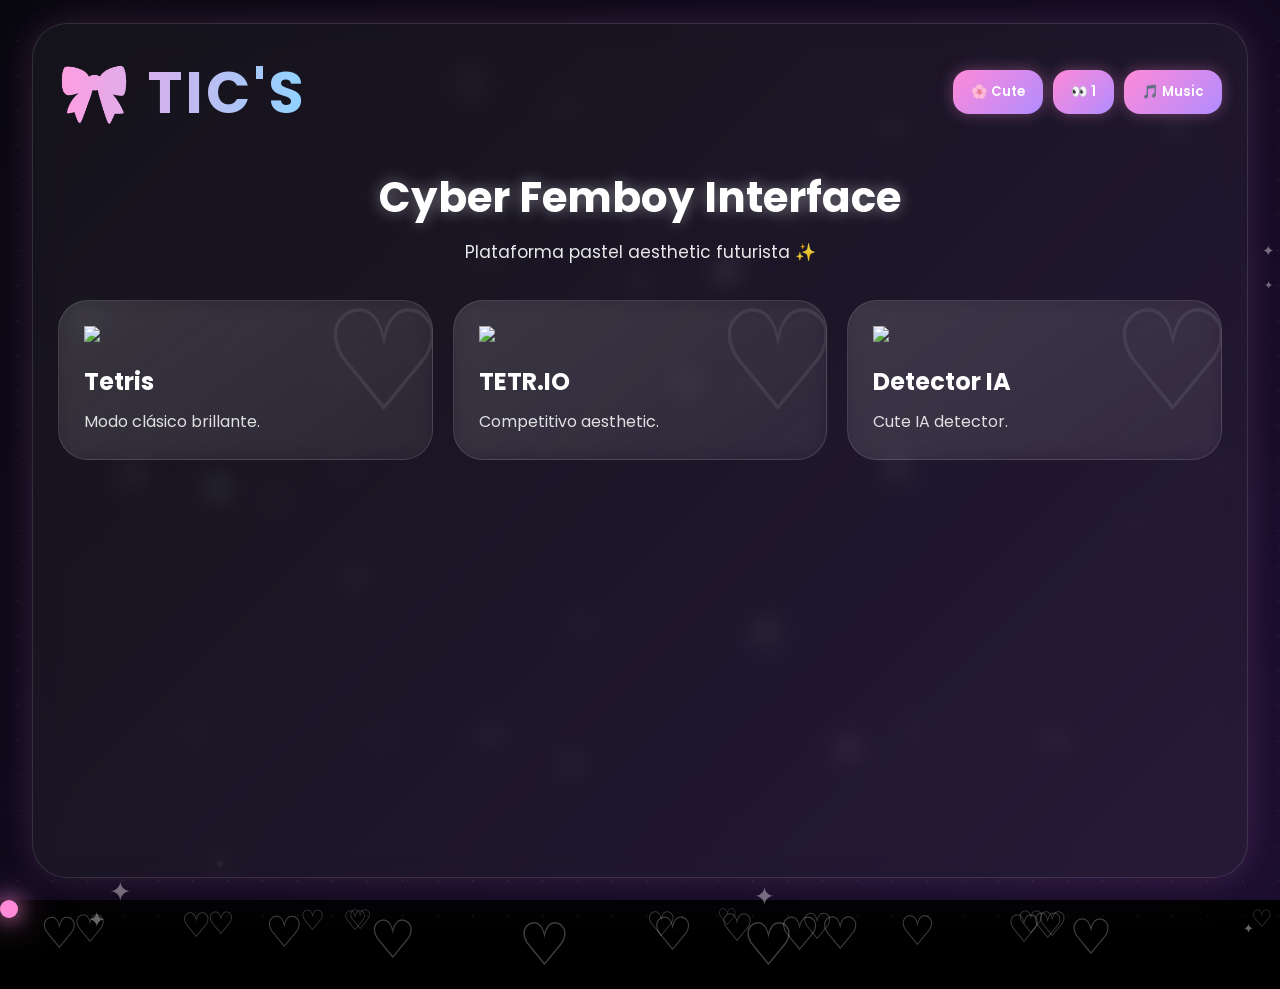
==== index.html @ a2b78b10 "Cambiar a index" ====
<!DOCTYPE html>
<html lang="es">
<head>
<meta charset="UTF-8">
<meta name="viewport" content="width=device-width, initial-scale=1.0">

<title>✨ TIC'S Cute Core ✨</title>

<link rel="preconnect" href="https://fonts.googleapis.com">

<link href="https://fonts.googleapis.com/css2?family=Poppins:wght@300;400;500;600;700&display=swap" rel="stylesheet">

<style>

:root{

    --pink:#ff8ad8;
    --blue:#8fd3ff;
    --purple:#b18cff;

    --text:white;
}

*{
    margin:0;
    padding:0;
    box-sizing:border-box;
    font-family:'Poppins',sans-serif;
}

body{

    min-height:100vh;

    overflow:hidden;

    color:var(--text);

    background:black;

    position:relative;
}

/* VIDEO */

#bgVideo{

    position:fixed;

    top:0;

    left:0;

    width:100%;

    height:100%;

    object-fit:cover;

    z-index:-2;
}

/* OSCURECER VIDEO */

body::before{

    content:"";

    position:fixed;

    inset:0;

    background:
    linear-gradient(
    135deg,
    rgba(18,15,31,0.45),
    rgba(36,21,63,0.45),
    rgba(63,31,104,0.45));

    backdrop-filter:blur(2px);

    z-index:-1;
}

/* ESTRELLAS */

body::after{

    content:"";

    position:absolute;

    inset:0;

    background-image:
    radial-gradient(white 1px, transparent 1px);

    background-size:35px 35px;

    opacity:0.06;

    pointer-events:none;
}

/* PANEL */

.panel{

    position:relative;

    z-index:2;

    width:95%;

    height:95vh;

    margin:2.5vh auto;

    padding:25px;

    overflow:auto;

    border-radius:35px;

    background:rgba(255,255,255,0.05);

    backdrop-filter:blur(12px);

    border:1px solid rgba(255,255,255,0.12);

    box-shadow:
    0 0 30px rgba(255,138,216,0.12),
    0 0 80px rgba(177,140,255,0.08);
}

.panel::-webkit-scrollbar{
    width:8px;
}

.panel::-webkit-scrollbar-thumb{

    background:linear-gradient(
    var(--pink),
    var(--blue));

    border-radius:20px;
}

/* TOP */

.topbar{

    display:flex;

    justify-content:space-between;

    align-items:center;

    flex-wrap:wrap;

    gap:15px;
}

.logo{

    font-size:58px;

    font-weight:700;

    letter-spacing:3px;

    background:
    linear-gradient(
    90deg,
    #ff9de1,
    #8fd3ff,
    #ffffff,
    #ffb7e8);

    background-size:300%;

    -webkit-background-clip:text;

    -webkit-text-fill-color:transparent;

    animation:shine 6s linear infinite;
}

@keyframes shine{

    0%{
        background-position:0%;
    }

    100%{
        background-position:300%;
    }
}

.top-buttons{

    display:flex;

    gap:10px;

    flex-wrap:wrap;
}

.top-btn{

    border:none;

    padding:12px 18px;

    border-radius:16px;

    cursor:pointer;

    color:white;

    font-weight:600;

    background:
    linear-gradient(
    135deg,
    var(--pink),
    var(--purple));

    box-shadow:
    0 0 15px rgba(255,138,216,0.35);

    transition:0.3s;
}

.top-btn:hover{

    transform:
    translateY(-3px)
    scale(1.05);
}

/* TEXTO */

.descripcion{

    margin-top:30px;

    text-align:center;
}

.descripcion h2{

    font-size:42px;

    margin-bottom:10px;

    text-shadow:
    0 0 15px rgba(255,255,255,0.4);
}

.descripcion p{

    opacity:0.9;

    font-size:17px;
}

/* CARDS */

.grid{

    display:grid;

    grid-template-columns:
    repeat(auto-fit,minmax(220px,1fr));

    gap:20px;

    margin-top:35px;
}

.card{

    position:relative;

    overflow:hidden;

    padding:25px;

    border-radius:30px;

    background:
    linear-gradient(
    145deg,
    rgba(255,255,255,0.10),
    rgba(255,255,255,0.03));

    border:1px solid rgba(255,255,255,0.12);

    backdrop-filter:blur(10px);

    transition:0.45s;

    cursor:pointer;
}

.card:hover{

    transform:
    translateY(-10px)
    scale(1.03);

    box-shadow:
    0 0 25px rgba(255,143,211,0.25),
    0 0 45px rgba(143,211,255,0.15);
}

.card::before{

    content:"♡";

    position:absolute;

    font-size:140px;

    right:-15px;

    top:-45px;

    opacity:0.08;

    color:#ffffff;
}

.icono{

    width:70px;

    margin-bottom:15px;
}

.card h3{

    font-size:24px;

    margin-bottom:10px;
}

.card p{

    opacity:0.85;
}

/* MUSICA */

.music-btn{

    width:100px;

    height:100px;

    margin:auto;

    margin-top:45px;

    border-radius:50%;

    display:flex;

    align-items:center;

    justify-content:center;

    font-size:42px;

    background:
    linear-gradient(
    135deg,
    #ff8ad8,
    #b18cff,
    #8fd3ff);

    background-size:300%;

    animation:musicGlow 6s linear infinite;

    box-shadow:
    0 0 25px rgba(255,138,216,0.5);

    cursor:pointer;

    transition:0.4s;
}

.music-btn:hover{

    transform:
    scale(1.12)
    rotate(8deg);
}

@keyframes musicGlow{

    0%{
        background-position:0%;
    }

    100%{
        background-position:300%;
    }
}

/* STATS */

.stats{

    margin-top:45px;
}

.stats-grid{

    display:grid;

    grid-template-columns:
    repeat(auto-fit,minmax(180px,1fr));

    gap:20px;

    margin-top:20px;
}

.stat{

    text-align:center;

    padding:25px;

    border-radius:25px;

    background:rgba(255,255,255,0.04);

    border:1px solid rgba(255,255,255,0.1);

    backdrop-filter:blur(8px);
}

.stat h4{

    font-size:38px;

    background:
    linear-gradient(
    90deg,
    var(--pink),
    var(--blue));

    -webkit-background-clip:text;

    -webkit-text-fill-color:transparent;
}

/* CURSOR */

#figura{

    width:18px;

    height:18px;

    background:var(--pink);

    border-radius:50%;

    position:absolute;

    pointer-events:none;

    z-index:999;

    box-shadow:
    0 0 20px var(--pink),
    0 0 40px var(--pink);
}

/* ANUNCIO */

#anuncio{

    position:fixed;

    bottom:15px;

    left:-700px;

    padding:15px 30px;

    border-radius:30px;

    background:rgba(255,255,255,0.08);

    backdrop-filter:blur(10px);

    border:1px solid rgba(255,255,255,0.12);

    animation:mover 15s linear infinite;

    z-index:999;
}

@keyframes mover{

    from{
        left:-700px;
    }

    to{
        left:100%;
    }
}

/* CORAZONES */

.corazon{

    position:absolute;

    color:rgba(255,255,255,0.25);

    animation:flotar linear infinite;

    pointer-events:none;
}

@keyframes flotar{

    from{
        transform:translateY(100vh);
    }

    to{
        transform:translateY(-120vh);
    }
}

/* ESTRELLAS */

.estrella{

    position:absolute;

    color:rgba(255,255,255,0.4);

    pointer-events:none;
}

@keyframes parpadear{

    0%{
        opacity:0.2;
    }

    50%{
        opacity:1;
    }

    100%{
        opacity:0.2;
    }
}

</style>
</head>

<body>

<!-- VIDEO DE FONDO -->

<video autoplay muted loop id="bgVideo">
    <source src="video.mp4" type="video/mp4">
</video>

<div class="panel">

    <div class="topbar">

        <div class="logo">
        🎀 TIC'S
        </div>

        <div class="top-buttons">

            <button class="top-btn">
            🌸 Cute
            </button>

            <button class="top-btn">
            👀 <span id="contador">0</span>
            </button>

            <button class="top-btn"
            onclick="window.open('https://www.youtube.com/')">
            🎵 Music
            </button>

        </div>

    </div>

    <div class="descripcion">

        <h2>Cyber Femboy Interface</h2>

        <p>
        Plataforma pastel aesthetic futurista ✨
        </p>

    </div>

    <div class="grid">

        <div class="card"
        onclick="window.open('https://tetris.com/play-tetris')">

            <img class="icono"
            src="https://cdn-icons-png.flaticon.com/512/686/686589.png">

            <h3>Tetris</h3>

            <p>
            Modo clásico brillante.
            </p>

        </div>

        <div class="card"
        onclick="window.open('https://tetr.io/')">

            <img class="icono"
            src="https://cdn-icons-png.flaticon.com/512/1055/1055687.png">

            <h3>TETR.IO</h3>

            <p>
            Competitivo aesthetic.
            </p>

        </div>

        <div class="card"
        onclick="window.open('https://rodaegisgraph.onrender.com')">

            <img class="icono"
            src="https://cdn-icons-png.flaticon.com/512/3064/3064197.png">

            <h3>Detector IA</h3>

            <p>
            Cute IA detector.
            </p>

        </div>

    </div>

</div>

<div id="figura"></div>

<div id="anuncio">
🎀 welcome cutie.exe loaded ✦ pastel mode activated ✨
</div>

<script>

/* VISITAS */

let visitas = localStorage.getItem("visitas");

if(visitas == null){

    visitas = 1;

}else{

    visitas++;
}

localStorage.setItem("visitas", visitas);

document.getElementById("contador").innerHTML = visitas;

/* CURSOR */

const figura = document.getElementById("figura");

document.addEventListener("mousemove", function(e){

    figura.style.left = e.pageX + "px";

    figura.style.top = e.pageY + "px";
});

/* CORAZONES */

for(let i=0;i<25;i++){

    let heart = document.createElement("div");

    heart.classList.add("corazon");

    heart.innerHTML = "♡";

    heart.style.left = Math.random()*100 + "vw";

    heart.style.fontSize =
    (20 + Math.random()*40) + "px";

    heart.style.animationDuration =
    (6 + Math.random()*8) + "s";

    document.body.appendChild(heart);
}

/* ESTRELLAS */

for(let i=0;i<40;i++){

    let star = document.createElement("div");

    star.classList.add("estrella");

    star.innerHTML = "✦";

    star.style.left =
    Math.random()*100 + "vw";

    star.style.top =
    Math.random()*100 + "vh";

    star.style.fontSize =
    (10 + Math.random()*20) + "px";

    star.style.animation =
    "parpadear " +
    (2 + Math.random()*4)
    + "s infinite";

    document.body.appendChild(star);
}

</script>

</body>
</html>
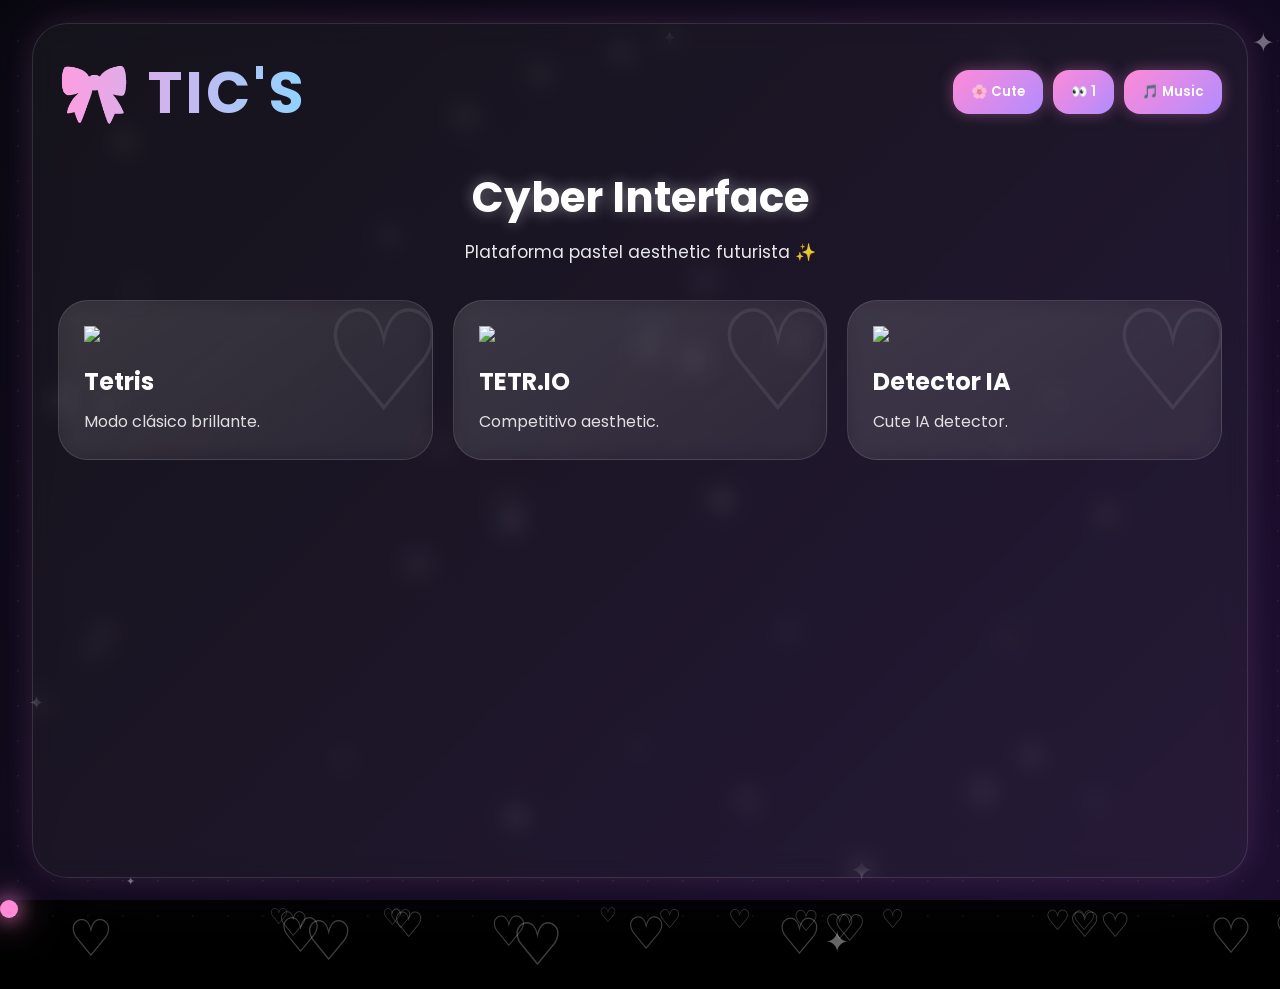
==== commit 3b4551ab: "Actualizacion BD" ====
--- a/index.html
+++ b/index.html
@@ -598,7 +598,7 @@
             </button>
 
             <button class="top-btn"
-            onclick="window.open('https://www.youtube.com/')">
+            onclick="window.open('https://youtu.be/J---aiyznGQ?si=lZmoIuKBaNLQIiJ1')">
             🎵 Music
             </button>
 
@@ -608,7 +608,7 @@
 
     <div class="descripcion">
 
-        <h2>Cyber Femboy Interface</h2>
+        <h2>Cyber Interface</h2>
 
         <p>
         Plataforma pastel aesthetic futurista ✨
